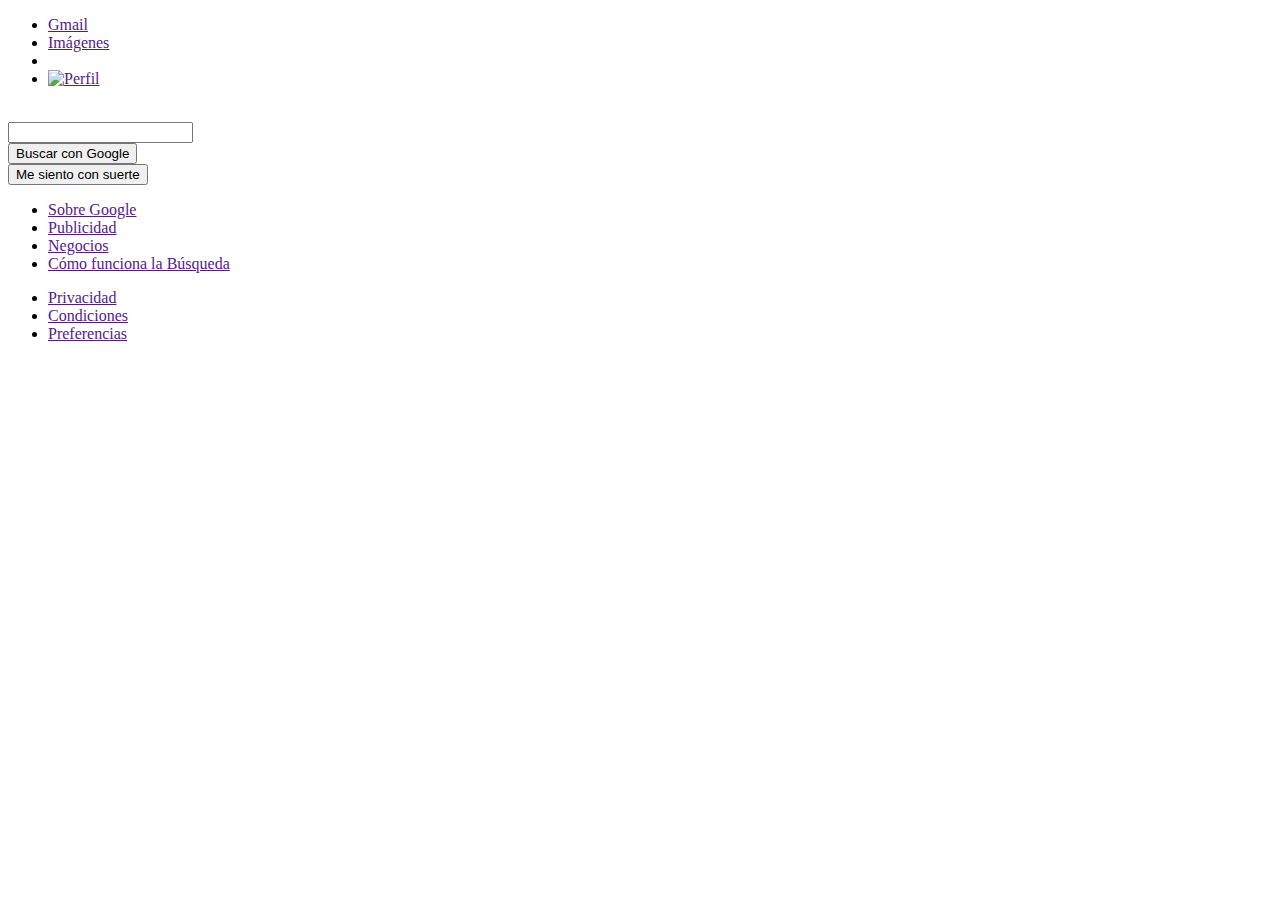
==== pages/clon-google.html @ 49051d33 "agregamos las paginas realizadas" ====
<!DOCTYPE html>
<html lang="en">
<head>
    <meta charset="UTF-8">
    <meta http-equiv="X-UA-Compatible" content="IE=edge">
    <meta name="viewport" content="width=device-width, initial-scale=1.0">
    <title>Document</title>
    <link rel="stylesheet" href="CSS/estilos.css">
</head>
<body>
    <header>
        <nav>
            <ul class="nav-right-section">
                <li>
                    <a href="">Gmail</a>
                </li>
                <li>
                    <a href="">Imágenes</a>
                </li>
                <li class="menu-icon">
                    <a href=""></a>
                </li>
                <li>
                    <a href="">
                        <img src="https://lh3.googleusercontent.com/ogw/ADea4I5Gel3VXVK9UHwHvd4s4vdxxKhjrH5wQ_29fhjndQ=s32-c-mo" alt="Perfil">
                    </a>
                </li>
            </ul>
        </nav>   
    </header>
    <main>
        <section class="main-logo">
            <img src="./CSS/google-logo.png" alt="">
        </section>
        <section class="main-input">
            <div class="main-input-container">
                <span class="search-icon">

                </span>
                <input type="text">
                <a class="micro-icon" href=""></a>
            </div>
        </section>
        <section class="main-buttons">
            <div>
                <button>Buscar con Google</button>
            </div>             
            <div>
                <button>Me siento con suerte</button>
            </div> 
        </section>
    </main>
    <footer>
        <ul class="footer-left">
            <li>
                <a href="">Sobre Google</a>
            </li>
            <li>
                <a href="">Publicidad</a>
            </li>
            <li>
                <a href="">Negocios</a>
            </li>
            <li>
                <a href="">Cómo funciona la Búsqueda</a>
            </li>
        </ul>
        <ul class="footer-right">
            <li>
                <a href="">Privacidad</a>
            </li>
            <li>
                <a href="">Condiciones</a>
            </li>
            <li>
                <a href="">Preferencias</a>
            </li>
        </ul>
    </footer>
</body>
</html>
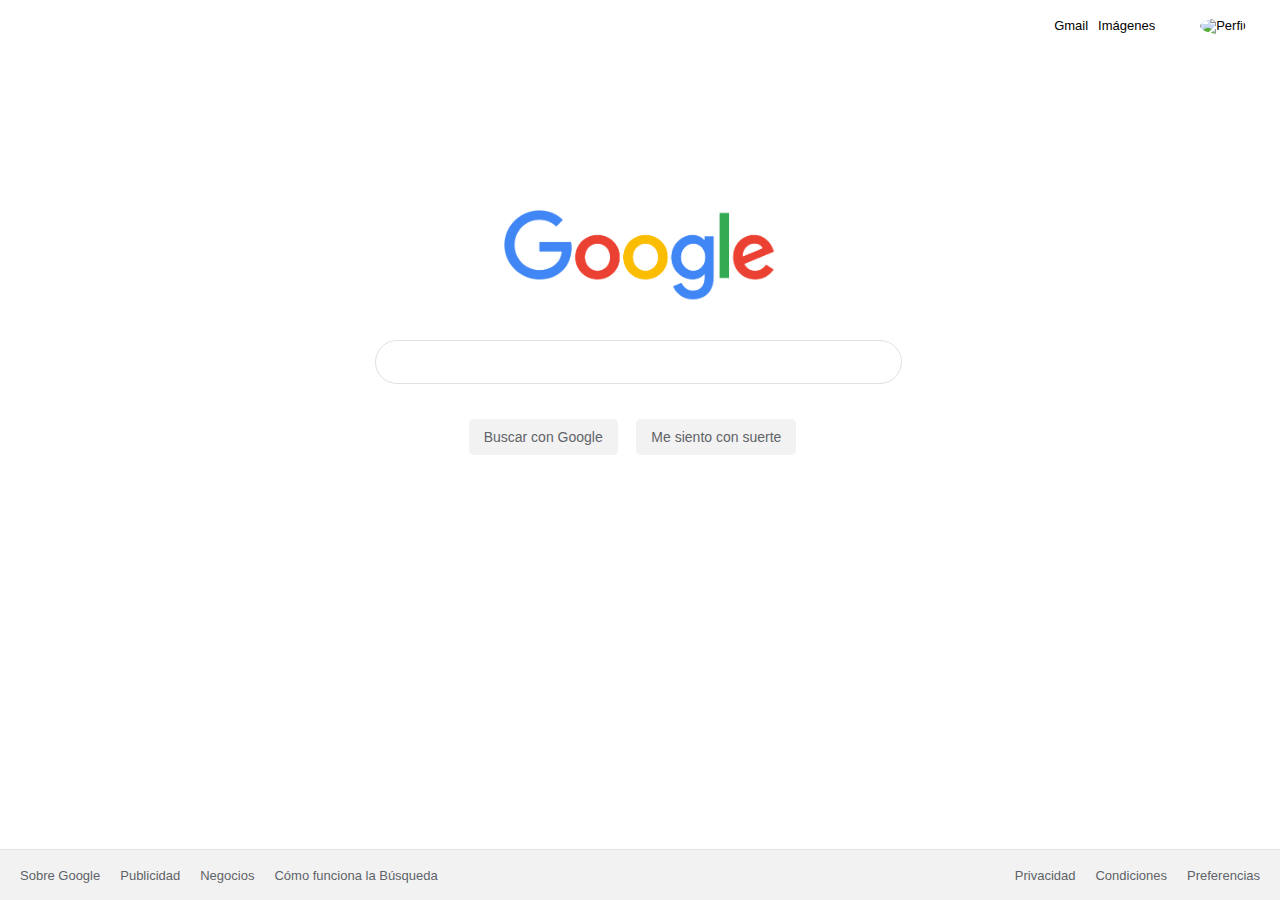
==== commit e37f3c26: "colocacion de cards para proyecto" ====
--- a/pages/clon-google.html
+++ b/pages/clon-google.html
@@ -5,7 +5,7 @@
     <meta http-equiv="X-UA-Compatible" content="IE=edge">
     <meta name="viewport" content="width=device-width, initial-scale=1.0">
     <title>Document</title>
-    <link rel="stylesheet" href="CSS/estilos.css">
+    <link rel="stylesheet" href="../styles/estilos.css">
 </head>
 <body>
     <header>
@@ -30,7 +30,7 @@
     </header>
     <main>
         <section class="main-logo">
-            <img src="./CSS/google-logo.png" alt="">
+            <img src="../assets/img/google/google-logo.png" alt="">
         </section>
         <section class="main-input">
             <div class="main-input-container">
--- a/styles/estilos.css
+++ b/styles/estilos.css
@@ -0,0 +1,146 @@
+body {
+    margin: 0;
+    padding: 0;
+    font-size: 13px;
+    font-family: Arial, Helvetica, sans-serif;
+}
+a{
+    text-decoration: none;
+    cursor: pointer;
+}
+header {
+    width: 100%;
+    height: 60px;
+}
+header nav {
+    display: flex;
+    justify-content: flex-end;
+
+}
+header nav .nav-right-section{
+    width: 250px;
+    height: auto;
+    display: flex;
+    list-style: none;
+    justify-content: center;
+    align-items: center;
+}
+nav .nav-right-section a {
+    margin-right: 10px;
+    color: #000000;
+}
+nav .nav-right-section .menu-icon{
+    background-image: url('icono-apps.png');
+    background-repeat: no-repeat;
+    background-position: center;
+    background-size: contain;
+    width: 25px;
+    height: 25px;
+}
+nav .nav-right-section img {
+    border-radius: 50%;
+    margin-left: 10px;
+}
+main{
+    margin-top: 150px;
+    text-align: center;
+}
+main .main-logo{
+    width: 530px;
+    margin: 0 auto;
+    margin-bottom: 35px;
+}
+main .main-logo img{
+    width: 272px;
+}
+main .main-input {
+    width: 530px;
+    margin: 0 auto;
+    margin-bottom: 35px;
+}
+main .main-input-container{
+    width: 525px;
+    border-radius: 100px;
+    border: 1px solid #dfe1e5;
+    display: flex;
+    justify-content: center;
+    align-items: center;
+}
+main .main-input input{
+    width: 450px;
+    height: 40px;
+    border: none;
+    outline: none;
+}
+main .main-input-container:hover{
+    box-shadow: 0 1px 6px 0 #20212447;
+    border-color: #dfe1e500;
+}
+main .main-input .search-icon{
+    background-image: url('/clon_google/CSS/google-lupa.png');
+    background-repeat: no-repeat;
+    background-position: center;
+    background-size: contain;
+    width: 18px;
+    height: 18px;
+}
+main .main-input .micro-icon{
+    background-image: url('https://upload.wikimedia.org/wikipedia/commons/thumb/e/e8/Google_mic.svg/716px-Google_mic.svg.png');
+    background-repeat: no-repeat;
+    background-position: center;
+    background-size: contain;
+    width: 18px;
+    height: 18px; 
+    cursor: pointer;
+}
+main .main-buttons{
+    width: 530px;
+    margin: 0 auto;
+}
+main .main-buttons div{
+    display: inline-block;
+}
+main .main-buttons button{
+    height: 36px;
+    background-color: #f2f2f2;
+    border: 0;
+    font-size: 14px;
+    color: #5f6368;
+    border-radius: 5px;
+    padding: 0 15px;
+    margin-right: 15px;
+}
+main .main-buttons button:hover{
+    border: 1px solid #c6c6c6;
+    box-shadow: 0px 1px 1px rgba(0,0,0,0.1);
+    color: #222;
+    background-color: #f8f8f8;
+}
+footer{
+    width: 100%;
+    height: 50px;
+    position: absolute;
+    bottom: 0;
+    display: grid;
+    grid-template-columns: 1fr 1fr;
+    align-items: center;
+    font-size: 13px;
+    background-color: #f2f2f2;
+    border-top: 1px solid #e4e4e4;
+}
+footer ul{
+    margin:  10px;
+    list-style: none;
+    display: flex;
+    padding-left: 0;
+}
+footer .footer-left{
+    justify-self: left;
+}
+footer .footer-right{
+    justify-self: right;
+}
+footer ul li a{
+    margin: 10px;
+    color: #5f6368;
+}